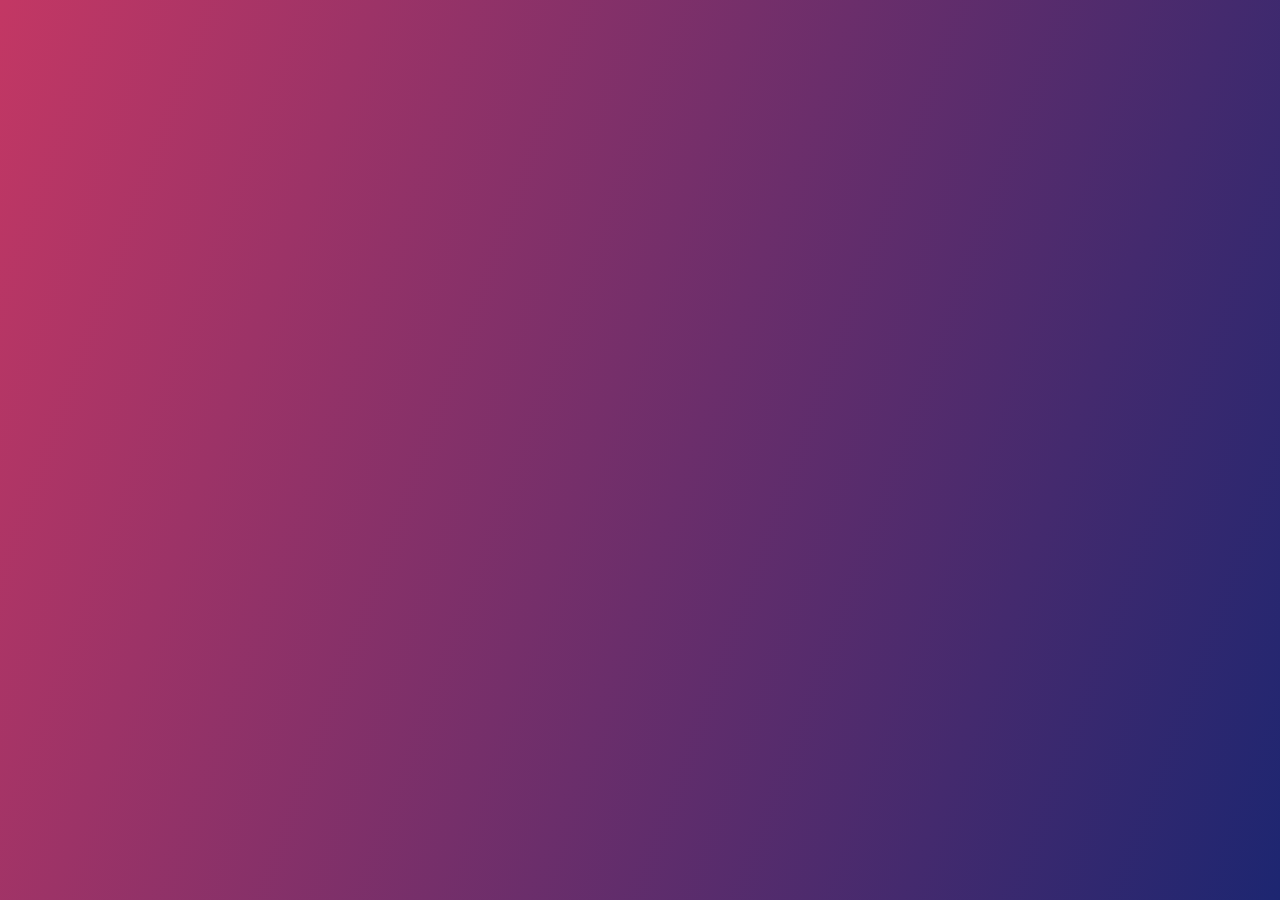
==== CSS-Grid-ImageGallery/index.html @ 9e37e3d4 "revise folder structure" ====
<!DOCTYPE html>
  <head>
    <meta charset="utf-8">
    <meta http-equiv="X-UA-Compatible" content="IE=edge">
    <title>CSS GRID</title>
    <meta name="viewport" content="width=device-width, initial-scale=1">
    <link rel="stylesheet" href="./index.css">
  </head>
  <body>
    <div class="container">
      
    </div>
  </body>
</html>

<style>
  

</style>
---- CSS-Grid-ImageGallery/index.css ----
:root {
  --yellow: #ffc600;
  --black: #272727;
}

html {
  box-sizing: border-box;
  font-family: sans-serif;
  font-size: 16px;
  color: var(--black);
  text-shadow: 0 2px 0 rgba(0, 0, 0, .07);

}

body {
  background: linear-gradient(110deg, #c33764, #1d2671);
  min-height: calc(100vh - 100px);
  margin: 50px;
}
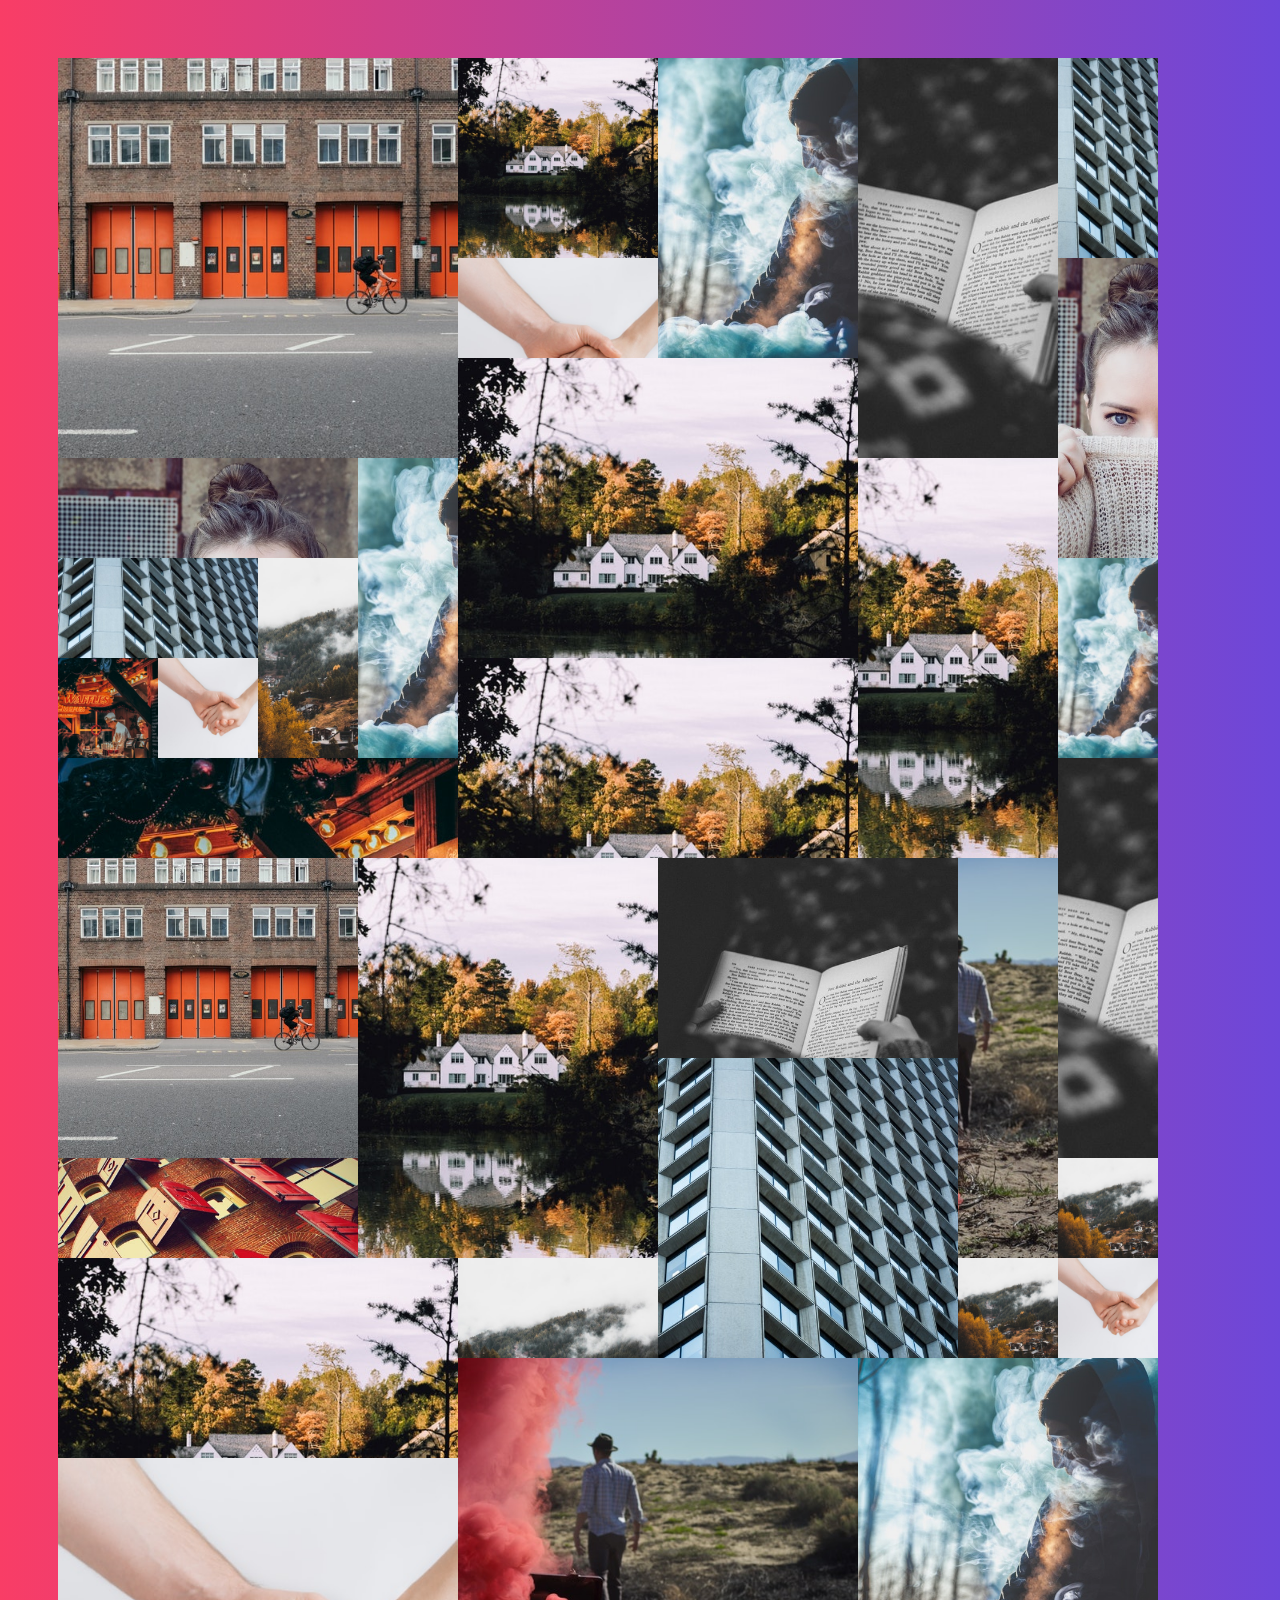
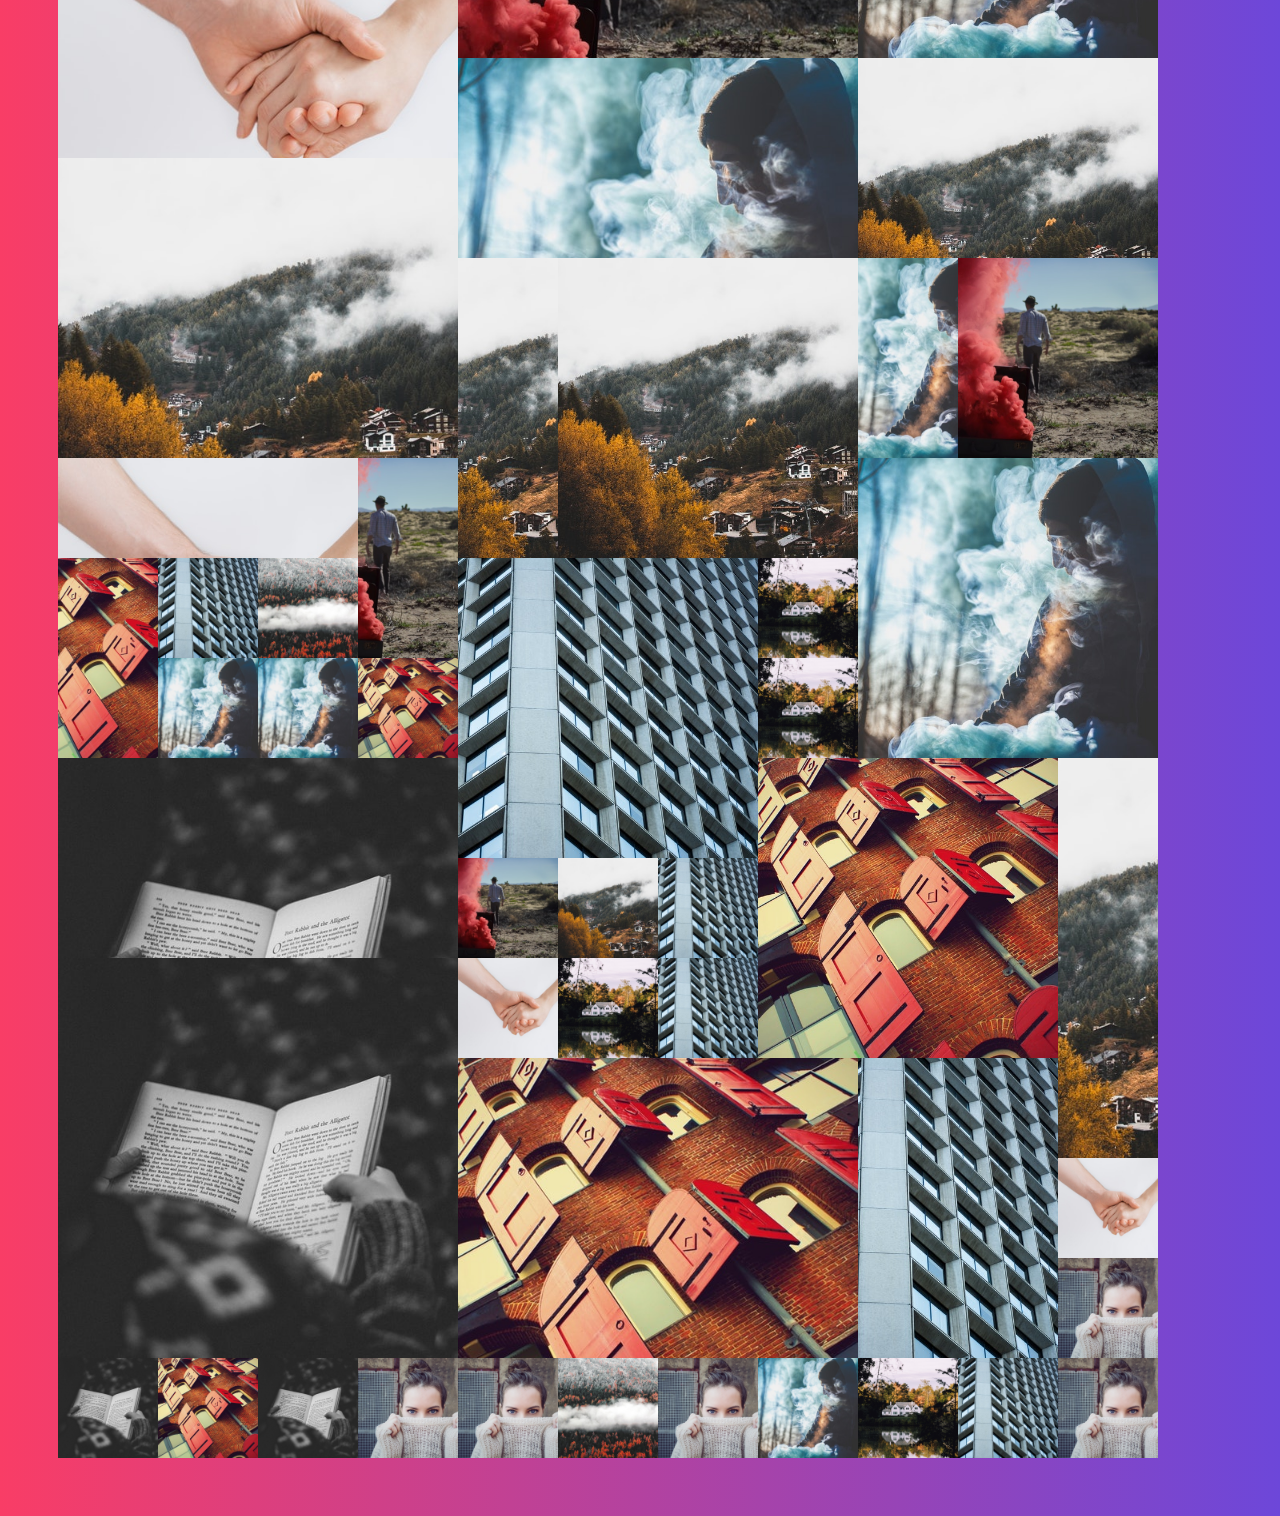
==== commit 154ecf19: "create Image Gallery using CSS GRID" ====
--- a/CSS-Grid-ImageGallery/index.html
+++ b/CSS-Grid-ImageGallery/index.html
@@ -7,14 +7,18 @@
     <link rel="stylesheet" href="./index.css">
   </head>
   <body>
-    <div class="container">
-      
+    <div class="overlay">
+      <div class="overlay-inner">
+        <button class="close">× Close</button>
+        <img>
+      </div>
     </div>
+  
+    <section class="gallery">
+    </section>
   </body>
+  <script src="./index.js"></script>
 </html>
 
-<style>
-  
 
-</style>
 
--- a/CSS-Grid-ImageGallery/index.css
+++ b/CSS-Grid-ImageGallery/index.css
@@ -1,19 +1,119 @@
-:root {
-  --yellow: #ffc600;
-  --black: #272727;
+* {
+  box-sizing: border-box;
+}
+body {
+  padding: 50px;
+  font-family: sans-serif;
+  background: linear-gradient(to right, #F93D66, #6D47D9);
+}
+h1,
+h2,
+h3,
+h4,
+h5,
+h6 {
+  margin: 0 0 5px 0;
+}
+p {
+  margin: 0 0 20px 0;
+}
+.close {
+  background: none;
+  color: black;
+  border: 0;
+}
+.gallery {
+  display: grid;
+  grid-template-columns: repeat(auto-fill, 100px);
+  grid-auto-rows: 100px;
+  grid-auto-flow: dense;
 }
 
-html {
-  box-sizing: border-box;
-  font-family: sans-serif;
-  font-size: 16px;
-  color: var(--black);
-  text-shadow: 0 2px 0 rgba(0, 0, 0, .07);
-
+.item {
+  overflow: hidden;
+  display: grid;
+  grid-template-columns: 1;
+  grid-template-rows: 1;
 }
 
-body {
-  background: linear-gradient(110deg, #c33764, #1d2671);
-  min-height: calc(100vh - 100px);
-  margin: 50px;
+.item img {
+  grid-column: -1 / 1;
+  grid-row: -1 / 1;
+  height: 100%;
+  width: 100%;
+  object-fit: cover;
+}
+
+.item__overlay {
+  background: #ffc60032;
+  grid-column: 1 / -1;
+  grid-row:  1 / -1;
+  position: relative;
+  display: grid;
+  justify-items: center;
+  align-items: center;
+  transition: .5s;
+  transform: translateY(100%);
+}
+
+.item:hover .item__overlay {
+  transform: translateY(0);
+}
+
+.item__overlay button {
+  background: none;
+  border: 2px solid white;
+  color: white;
+  text-transform: uppercase;
+  background: rgba(0, 0, 0, 0.7);
+  padding: 5px;
+  cursor: pointer;
+}
+
+.item.v2 {
+  grid-row: span 2;
+}
+
+.item.v3 {
+  grid-row: span 3;
+}
+
+.item.v4 {
+  grid-row: span 4;
+}
+
+.item.h2 {
+  grid-column: span 2;
+}
+
+.item.h3 {
+  grid-column: span 3;
+}
+
+.item.h4 {
+  grid-column: span 4;
+}
+
+.overlay {
+  position: fixed;
+  background: rgba(0, 0, 0, 0.7);
+  top: 0;
+  right: 0;
+  bottom: 0;
+  left: 0;
+  display: none;
+  z-index: 2;
+}
+.overlay.open {
+  display: grid;
+  align-items: center;
+  justify-items: center;
+}
+.overlay-inner {
+  background: white;
+  width: 500px;
+  padding: 20px;
+}
+.overlay img {
+  width: 100%;
 }